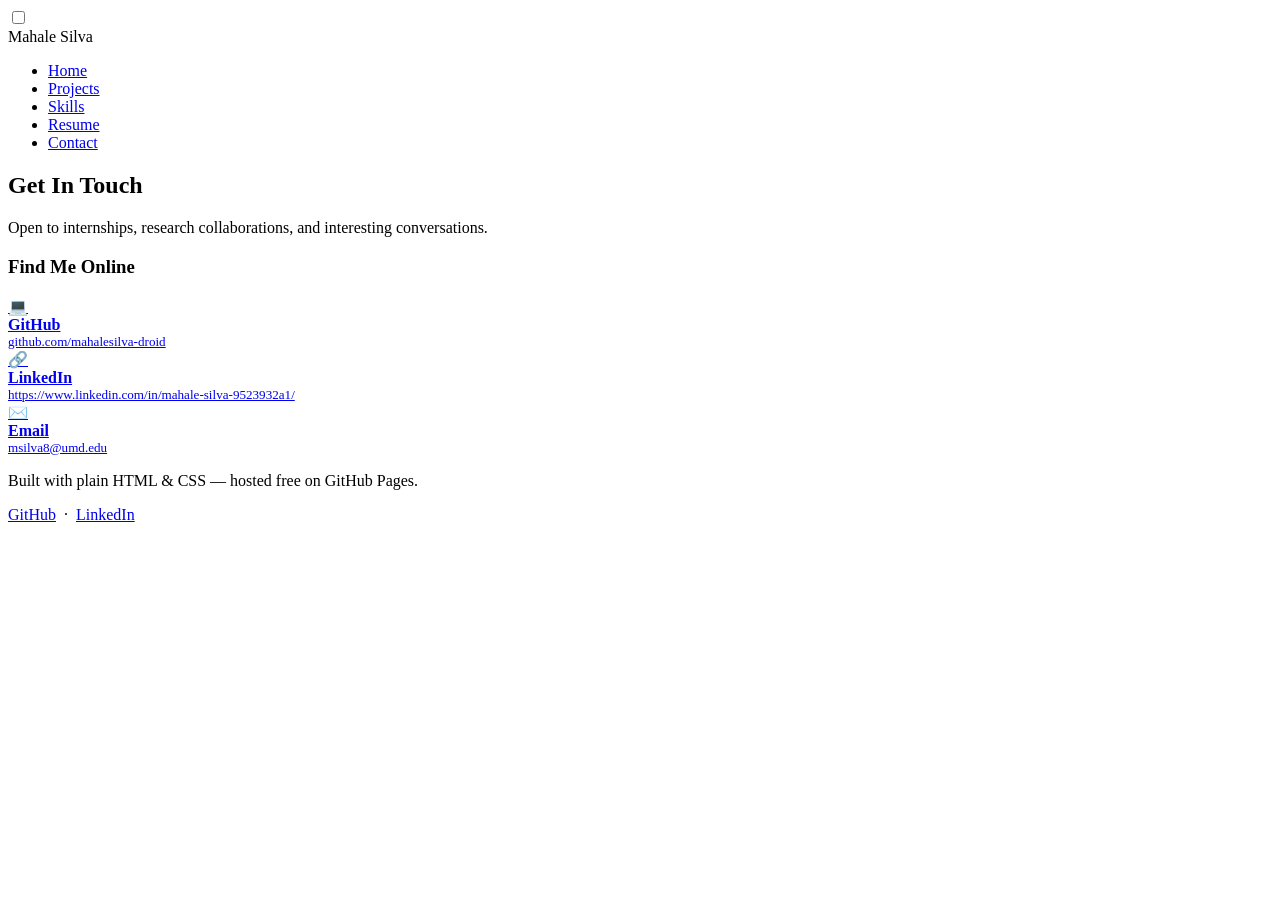
==== contact.html @ 360b9ec8 "Update contact.html" ====
<!DOCTYPE html>
<html lang="en">
<head>
  <meta charset="UTF-8" />
  <meta name="viewport" content="width=device-width, initial-scale=1.0" />
  <title>Contact — Mahale Silva</title>
  <link rel="stylesheet" href="css/style.css" />
</head>
<body>

<nav>
  <input type="checkbox" id="nav-toggle" />
  <div class="nav-inner">
    <span class="nav-brand">Mahale Silva</span>
    <label class="nav-toggle-label" for="nav-toggle"><span></span></label>
    <ul class="nav-links">
      <li><a href="index.html">Home</a></li>
      <li><a href="projects.html">Projects</a></li>
      <li><a href="skills.html">Skills</a></li>
      <li><a href="resume.html">Resume</a></li>
      <li><a href="contact.html" class="active">Contact</a></li>
    </ul>
  </div>
</nav>

<section class="section">
  <div class="container">
    <h2 class="section-title">Get In Touch</h2>
    <p class="section-sub">Open to internships, research collaborations, and interesting conversations.</p>

    <div>

      <!-- Social / direct links -->
      <div>
        <h3 style="margin-bottom:1.2rem;">Find Me Online</h3>
        <div class="social-links">

          <a href="https://github.com/YourUsername" class="social-link" target="_blank" rel="noopener">
            <span class="social-icon">&#x1F4BB;</span>
            <div>
              <strong>GitHub</strong>
              <div style="font-size:.82rem;color:var(--muted);">github.com/mahalesilva-droid</div>
            </div>
          </a>

          <a href="https://linkedin.com/in/yourhandle" class="social-link" target="_blank" rel="noopener">
            <span class="social-icon">&#x1F517;</span>
            <div>
              <strong>LinkedIn</strong>
              <div style="font-size:.82rem;color:var(--muted);">https://www.linkedin.com/in/mahale-silva-9523932a1/</div>
            </div>
          </a>

          <a href="mailto:your.email@university.edu" class="social-link">
            <span class="social-icon">&#x2709;&#xFE0F;</span>
            <div>
              <strong>Email</strong>
              <div style="font-size:.82rem;color:var(--muted);">msilva8@umd.edu</div>
            </div>
          </a>

        </div>
      </div>

    </div>
  </div>
</section>

<footer>
  <p>Built with plain HTML &amp; CSS &mdash; hosted free on GitHub Pages.</p>
  <p style="margin-top:.4rem;">
    <a href="https://github.com/YourUsername">GitHub</a> &nbsp;·&nbsp;
    <a href="https://linkedin.com/in/yourhandle">LinkedIn</a>
  </p>
</footer>

</body>
</html>
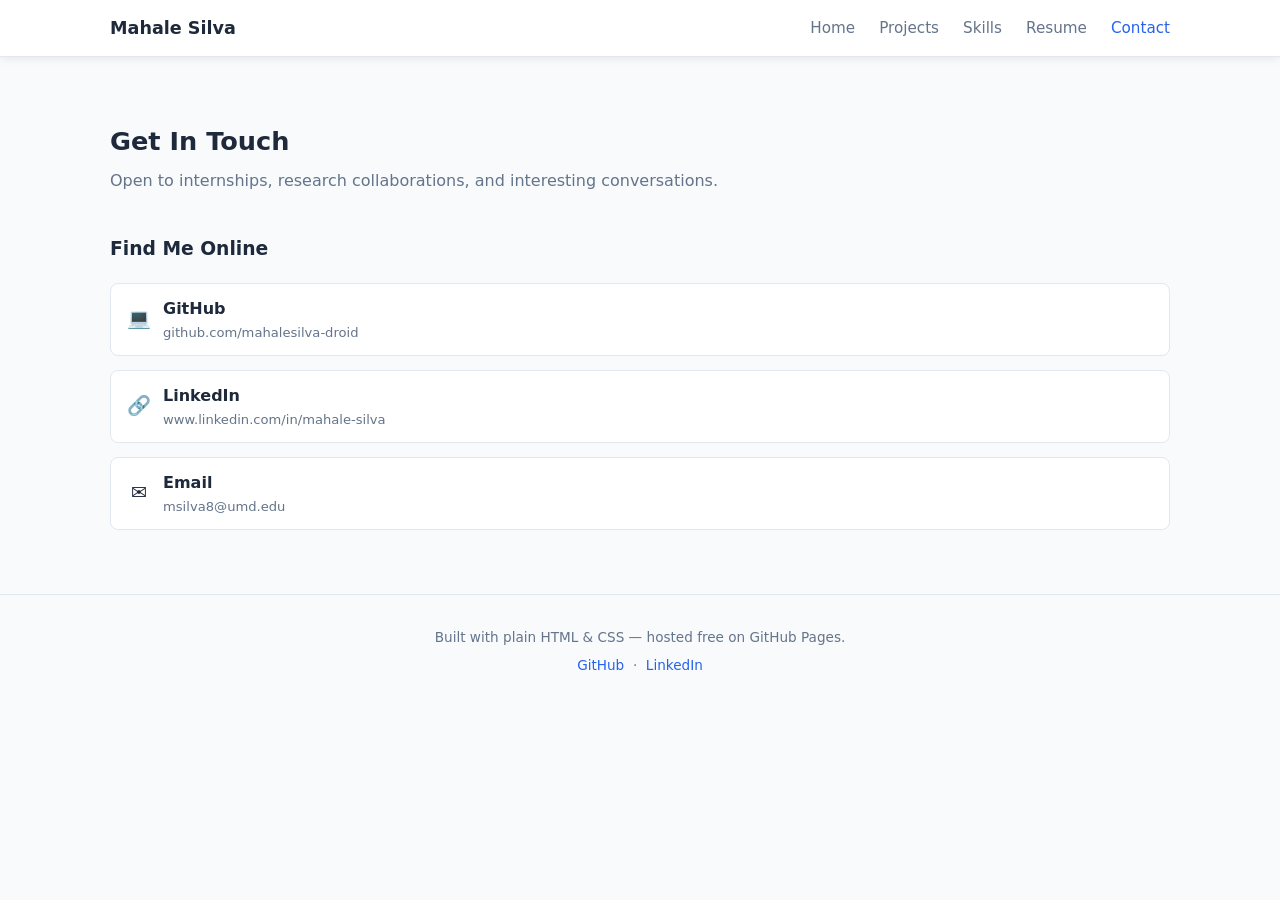
==== commit 14f04b13: "Update contact.html" ====
--- a/contact.html
+++ b/contact.html
@@ -47,7 +47,7 @@
             <span class="social-icon">&#x1F517;</span>
             <div>
               <strong>LinkedIn</strong>
-              <div style="font-size:.82rem;color:var(--muted);">https://www.linkedin.com/in/mahale-silva-9523932a1/</div>
+              <div style="font-size:.82rem;color:var(--muted);">www.linkedin.com/in/mahale-silva</div>
             </div>
           </a>
 
--- a/css/style.css
+++ b/css/style.css
@@ -0,0 +1,233 @@
+/* ============================================================
+   E-Portfolio Template — single shared stylesheet
+   Students: change the 4 CSS variables below to retheme everything
+   ============================================================ */
+
+:root {
+  --accent:    #2563eb;
+  --accent-dark: #1d4ed8;
+  --bg:        #f8fafc;
+  --surface:   #ffffff;
+  --text:      #1e293b;
+  --muted:     #64748b;
+  --border:    #e2e8f0;
+  --radius:    0.5rem;
+  --shadow:    0 2px 8px rgba(0,0,0,.08);
+  --font:      'Segoe UI', system-ui, sans-serif;
+  --max-w:     1100px;
+}
+
+/* ── Reset ── */
+*, *::before, *::after { box-sizing: border-box; margin: 0; padding: 0; }
+html { scroll-behavior: smooth; }
+body {
+  font-family: var(--font);
+  background: var(--bg);
+  color: var(--text);
+  line-height: 1.6;
+}
+img { max-width: 100%; display: block; }
+a { color: var(--accent); text-decoration: none; }
+a:hover { text-decoration: underline; }
+
+/* ── Layout helpers ── */
+.container { max-width: var(--max-w); margin: 0 auto; padding: 0 1.25rem; }
+.section    { padding: 4rem 0; }
+.section-alt { background: var(--surface); }
+
+/* ── Nav ── */
+nav {
+  position: sticky; top: 0; z-index: 100;
+  background: var(--surface);
+  border-bottom: 1px solid var(--border);
+  box-shadow: var(--shadow);
+}
+.nav-inner {
+  display: flex; align-items: center; justify-content: space-between;
+  max-width: var(--max-w); margin: 0 auto; padding: 0 1.25rem;
+  height: 3.5rem;
+}
+.nav-brand { font-weight: 700; font-size: 1.1rem; color: var(--text); }
+.nav-links { display: flex; gap: 1.5rem; list-style: none; }
+.nav-links a { color: var(--muted); font-size: .95rem; transition: color .2s; }
+.nav-links a:hover, .nav-links a.active { color: var(--accent); text-decoration: none; }
+
+/* Mobile nav — pure CSS checkbox trick */
+.nav-toggle-label { display: none; cursor: pointer; padding: .5rem; }
+.nav-toggle-label span,
+.nav-toggle-label span::before,
+.nav-toggle-label span::after {
+  display: block; width: 22px; height: 2px;
+  background: var(--text); border-radius: 2px;
+  transition: transform .3s;
+}
+.nav-toggle-label span::before { content: ''; margin-top: 5px; }
+.nav-toggle-label span::after  { content: ''; margin-top: 5px; }
+#nav-toggle { display: none; }
+
+@media (max-width: 600px) {
+  .nav-toggle-label { display: block; }
+  .nav-links {
+    display: none; flex-direction: column; gap: 0;
+    position: absolute; top: 3.5rem; left: 0; right: 0;
+    background: var(--surface);
+    border-bottom: 1px solid var(--border);
+  }
+  .nav-links a { display: block; padding: .75rem 1.25rem; border-top: 1px solid var(--border); }
+  #nav-toggle:checked ~ .nav-inner .nav-links { display: flex; }
+}
+
+/* ── Buttons ── */
+.btn {
+  display: inline-block; padding: .55rem 1.3rem;
+  background: var(--accent); color: #fff;
+  border-radius: var(--radius); font-size: .9rem; font-weight: 600;
+  border: 2px solid var(--accent); transition: background .2s, color .2s;
+}
+.btn:hover { background: var(--accent-dark); border-color: var(--accent-dark); text-decoration: none; }
+.btn-outline {
+  background: transparent; color: var(--accent);
+}
+.btn-outline:hover { background: var(--accent); color: #fff; }
+
+/* ── Hero ── */
+.hero {
+  padding: 5rem 0 4rem;
+  background: linear-gradient(135deg, var(--surface) 60%, #eff6ff 100%);
+  border-bottom: 1px solid var(--border);
+}
+.hero-inner {
+  display: flex; align-items: center; gap: 3rem;
+  flex-wrap: wrap;
+}
+.hero-text { flex: 1; min-width: 260px; }
+.hero-text h1 { font-size: clamp(1.8rem, 4vw, 2.8rem); line-height: 1.2; }
+.hero-text h1 span { color: var(--accent); }
+.hero-text p { color: var(--muted); margin: 1rem 0 1.5rem; max-width: 480px; }
+.hero-btns { display: flex; gap: .75rem; flex-wrap: wrap; }
+.hero-photo {
+  width: 180px; height: 180px; border-radius: 50%;
+  object-fit: cover; border: 4px solid var(--accent);
+  background: var(--border);
+  flex-shrink: 0;
+}
+.stats { display: flex; gap: 2rem; margin-top: 2rem; flex-wrap: wrap; }
+.stat strong { display: block; font-size: 1.5rem; color: var(--accent); }
+.stat span { font-size: .85rem; color: var(--muted); }
+
+/* ── Section headings ── */
+.section-title {
+  font-size: 1.6rem; margin-bottom: .4rem;
+}
+.section-sub {
+  color: var(--muted); margin-bottom: 2.5rem;
+}
+
+/* ── Cards grid ── */
+.grid {
+  display: grid;
+  grid-template-columns: repeat(auto-fit, minmax(280px, 1fr));
+  gap: 1.5rem;
+}
+.card {
+  background: var(--surface); border: 1px solid var(--border);
+  border-radius: var(--radius); padding: 1.5rem;
+  box-shadow: var(--shadow); transition: transform .2s, box-shadow .2s;
+}
+.card:hover { transform: translateY(-3px); box-shadow: 0 6px 18px rgba(0,0,0,.12); }
+.card h3 { margin-bottom: .5rem; }
+.card p  { color: var(--muted); font-size: .9rem; margin-bottom: 1rem; }
+.badge-row { display: flex; flex-wrap: wrap; gap: .4rem; margin-bottom: 1rem; }
+.badge {
+  font-size: .75rem;
+  padding: .2rem .6rem;
+  background: #eff6ff;
+  color: var(--accent);
+  border-radius: 999px;
+  border: 1px solid #bfdbfe;
+}
+
+/* ── Skills ── */
+.skill-list { display: flex; flex-direction: column; gap: 1rem; }
+.skill-item label {
+  display: flex; justify-content: space-between;
+  font-size: .9rem; margin-bottom: .3rem;
+}
+.skill-bar {
+  height: 8px; background: var(--border); border-radius: 999px; overflow: hidden;
+}
+.skill-bar-fill {
+  height: 100%; background: var(--accent); border-radius: 999px;
+  animation: grow .8s ease forwards;
+  transform-origin: left;
+}
+@keyframes grow { from { width: 0; } }
+
+.soft-grid {
+  display: flex; flex-wrap: wrap; gap: .6rem; margin-top: 1.5rem;
+}
+.soft-badge {
+  padding: .4rem 1rem; border-radius: 999px;
+  background: var(--surface); border: 1px solid var(--border);
+  font-size: .85rem;
+}
+
+/* ── Timeline (resume) ── */
+.timeline { position: relative; padding-left: 2rem; }
+.timeline::before {
+  content: ''; position: absolute;
+  left: .6rem; top: 0; bottom: 0;
+  width: 2px; background: var(--border);
+}
+.timeline-item { position: relative; margin-bottom: 2rem; }
+.timeline-dot {
+  position: absolute; left: -2rem; top: .3rem;
+  width: 14px; height: 14px; border-radius: 50%;
+  background: var(--accent); border: 2px solid var(--surface);
+  box-shadow: 0 0 0 2px var(--accent);
+}
+.timeline-item h4 { font-size: 1rem; }
+.timeline-item .meta {
+  font-size: .82rem; color: var(--muted); margin-bottom: .3rem;
+}
+.timeline-item p { font-size: .9rem; color: var(--muted); }
+
+/* ── Contact form ── */
+.contact-grid {
+  display: grid; grid-template-columns: 1fr 1fr; gap: 3rem; align-items: start;
+}
+@media (max-width: 600px) { .contact-grid { grid-template-columns: 1fr; } }
+
+.form-group { margin-bottom: 1.2rem; }
+.form-group label { display: block; font-size: .9rem; margin-bottom: .35rem; font-weight: 500; }
+.form-group input,
+.form-group textarea,
+.form-group select {
+  width: 100%; padding: .6rem .85rem;
+  border: 1px solid var(--border); border-radius: var(--radius);
+  font-family: var(--font); font-size: .95rem; color: var(--text);
+  background: var(--surface); transition: border-color .2s;
+}
+.form-group input:focus,
+.form-group textarea:focus {
+  outline: none; border-color: var(--accent);
+  box-shadow: 0 0 0 3px rgba(37,99,235,.15);
+}
+.form-group textarea { resize: vertical; min-height: 130px; }
+
+.social-links { display: flex; flex-direction: column; gap: .9rem; }
+.social-link {
+  display: flex; align-items: center; gap: .75rem;
+  padding: .75rem 1rem; border: 1px solid var(--border);
+  border-radius: var(--radius); background: var(--surface);
+  color: var(--text); transition: border-color .2s, box-shadow .2s;
+}
+.social-link:hover { border-color: var(--accent); box-shadow: var(--shadow); text-decoration: none; }
+.social-icon { font-size: 1.2rem; width: 1.5rem; text-align: center; }
+
+/* ── Footer ── */
+footer {
+  text-align: center; padding: 2rem 1rem;
+  border-top: 1px solid var(--border);
+  color: var(--muted); font-size: .85rem;
+}
